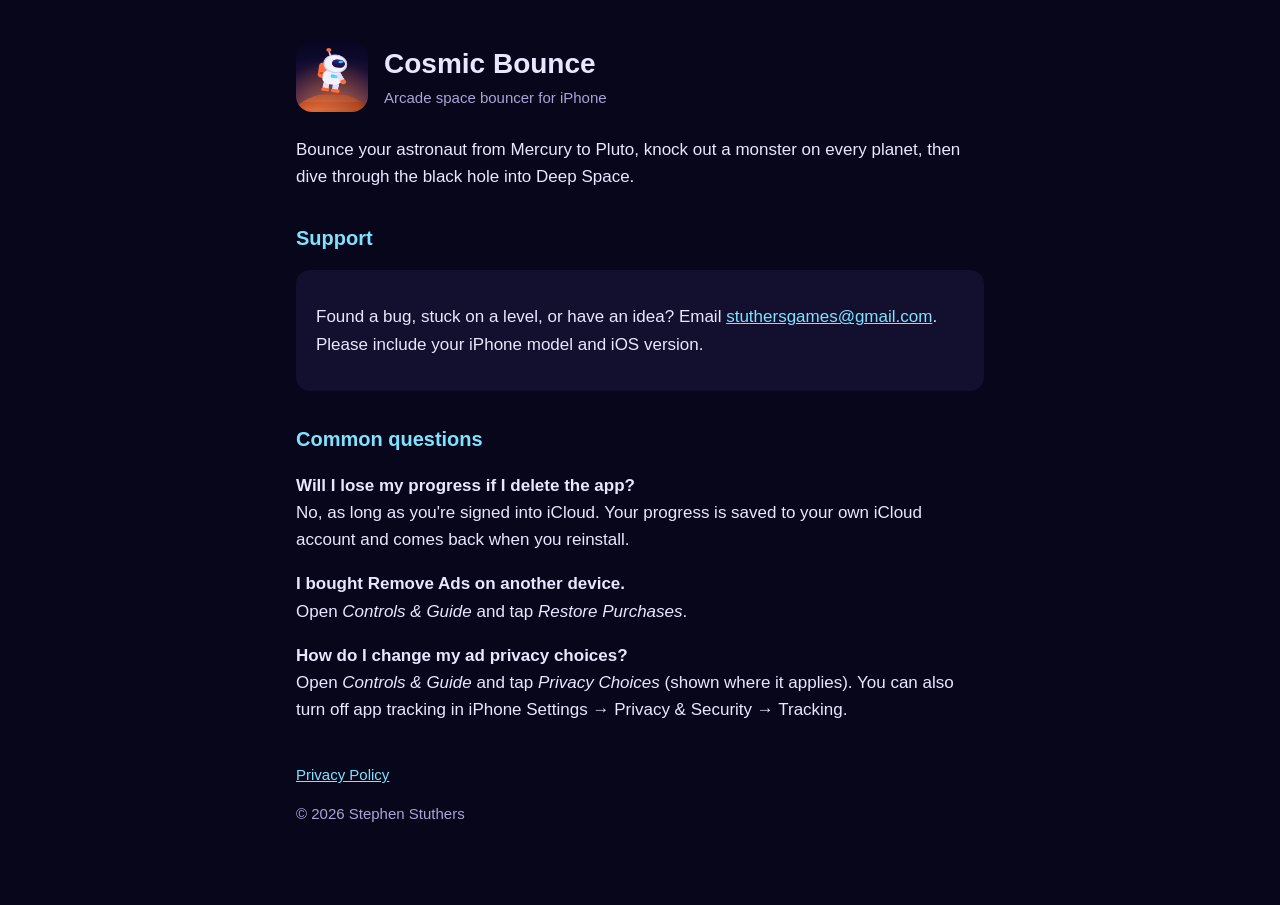
==== index.html @ 086cd33d "Add files via upload" ====
<!doctype html>
<html lang="en">
<head>
<meta charset="utf-8">
<meta name="viewport" content="width=device-width, initial-scale=1">
<title>Cosmic Bounce: Support</title>
<meta name="description" content="Support and contact for Cosmic Bounce, an arcade space bouncer for iPhone.">
<link rel="stylesheet" href="style.css">
<link rel="icon" href="icon.png">
</head>
<body>
<main>
  <header>
    <img src="icon.png" alt="Cosmic Bounce app icon">
    <div>
      <h1>Cosmic Bounce</h1>
      <div class="muted">Arcade space bouncer for iPhone</div>
    </div>
  </header>

  <p>Bounce your astronaut from Mercury to Pluto, knock out a monster on every planet, then dive through the black hole into Deep Space.</p>

  <h2>Support</h2>
  <div class="card">
    <p>Found a bug, stuck on a level, or have an idea? Email <a href="mailto:stuthersgames@gmail.com">stuthersgames@gmail.com</a>. Please include your iPhone model and iOS version.</p>
  </div>

  <h2>Common questions</h2>
  <p><strong>Will I lose my progress if I delete the app?</strong><br>
  No, as long as you're signed into iCloud. Your progress is saved to your own iCloud account and comes back when you reinstall.</p>

  <p><strong>I bought Remove Ads on another device.</strong><br>
  Open <em>Controls &amp; Guide</em> and tap <em>Restore Purchases</em>.</p>

  <p><strong>How do I change my ad privacy choices?</strong><br>
  Open <em>Controls &amp; Guide</em> and tap <em>Privacy Choices</em> (shown where it applies). You can also turn off app tracking in iPhone Settings &rarr; Privacy &amp; Security &rarr; Tracking.</p>

  <nav>
    <a href="privacy.html">Privacy Policy</a>
  </nav>
  <p class="muted">&copy; 2026 Stephen Stuthers</p>
</main>
</body>
</html>
---- style.css ----
:root { --bg: #07061A; --card: #12102E; --text: #E9E7FF; --muted: #A9A4D6; --accent: #7FE3FF; }
* { box-sizing: border-box; }
body { margin: 0; background: var(--bg); color: var(--text); font: 17px/1.6 -apple-system, BlinkMacSystemFont, "Segoe UI", Roboto, sans-serif; }
main { max-width: 720px; margin: 0 auto; padding: 40px 16px 64px; }
header { display: flex; align-items: center; gap: 16px; margin-bottom: 24px; }
header img { width: 72px; height: 72px; border-radius: 16px; }
h1 { font-size: 28px; margin: 0; }
h2 { font-size: 20px; margin: 32px 0 8px; color: var(--accent); }
p, li { color: var(--text); }
.muted { color: var(--muted); font-size: 15px; }
a { color: var(--accent); }
.card { background: var(--card); border-radius: 14px; padding: 16px 20px; margin: 16px 0; }
nav { margin-top: 40px; font-size: 15px; }
nav a { margin-right: 16px; }
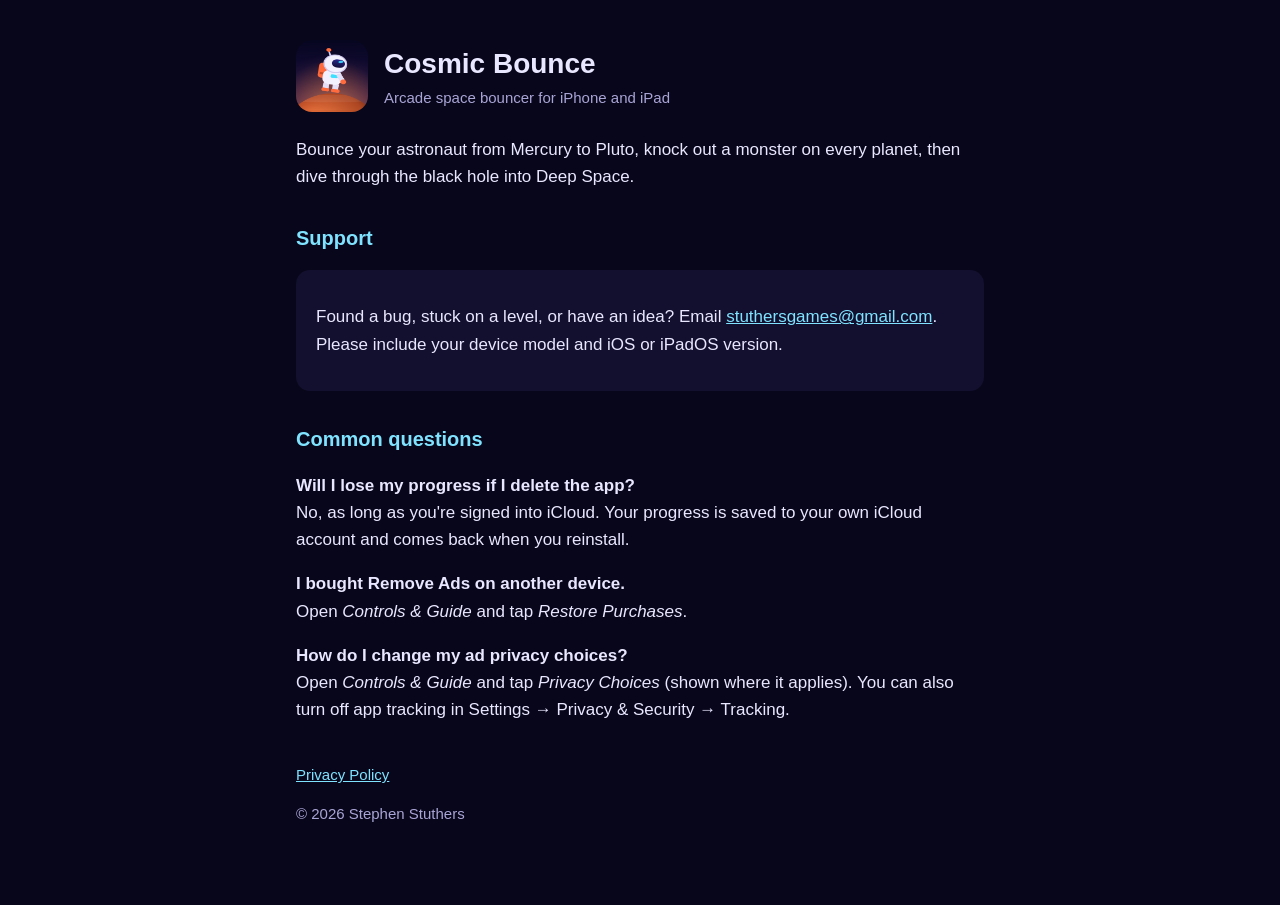
==== commit 5e15691e: "Update index.html" ====
--- a/index.html
+++ b/index.html
@@ -4,7 +4,7 @@
 <meta charset="utf-8">
 <meta name="viewport" content="width=device-width, initial-scale=1">
 <title>Cosmic Bounce: Support</title>
-<meta name="description" content="Support and contact for Cosmic Bounce, an arcade space bouncer for iPhone.">
+<meta name="description" content="Support and contact for Cosmic Bounce, an arcade space bouncer for iPhone and iPad.">
 <link rel="stylesheet" href="style.css">
 <link rel="icon" href="icon.png">
 </head>
@@ -14,7 +14,7 @@
     <img src="icon.png" alt="Cosmic Bounce app icon">
     <div>
       <h1>Cosmic Bounce</h1>
-      <div class="muted">Arcade space bouncer for iPhone</div>
+      <div class="muted">Arcade space bouncer for iPhone and iPad</div>
     </div>
   </header>
 
@@ -22,7 +22,7 @@
 
   <h2>Support</h2>
   <div class="card">
-    <p>Found a bug, stuck on a level, or have an idea? Email <a href="mailto:stuthersgames@gmail.com">stuthersgames@gmail.com</a>. Please include your iPhone model and iOS version.</p>
+    <p>Found a bug, stuck on a level, or have an idea? Email <a href="mailto:stuthersgames@gmail.com">stuthersgames@gmail.com</a>. Please include your device model and iOS or iPadOS version.</p>
   </div>
 
   <h2>Common questions</h2>
@@ -33,7 +33,7 @@
   Open <em>Controls &amp; Guide</em> and tap <em>Restore Purchases</em>.</p>
 
   <p><strong>How do I change my ad privacy choices?</strong><br>
-  Open <em>Controls &amp; Guide</em> and tap <em>Privacy Choices</em> (shown where it applies). You can also turn off app tracking in iPhone Settings &rarr; Privacy &amp; Security &rarr; Tracking.</p>
+  Open <em>Controls &amp; Guide</em> and tap <em>Privacy Choices</em> (shown where it applies). You can also turn off app tracking in Settings &rarr; Privacy &amp; Security &rarr; Tracking.</p>
 
   <nav>
     <a href="privacy.html">Privacy Policy</a>
